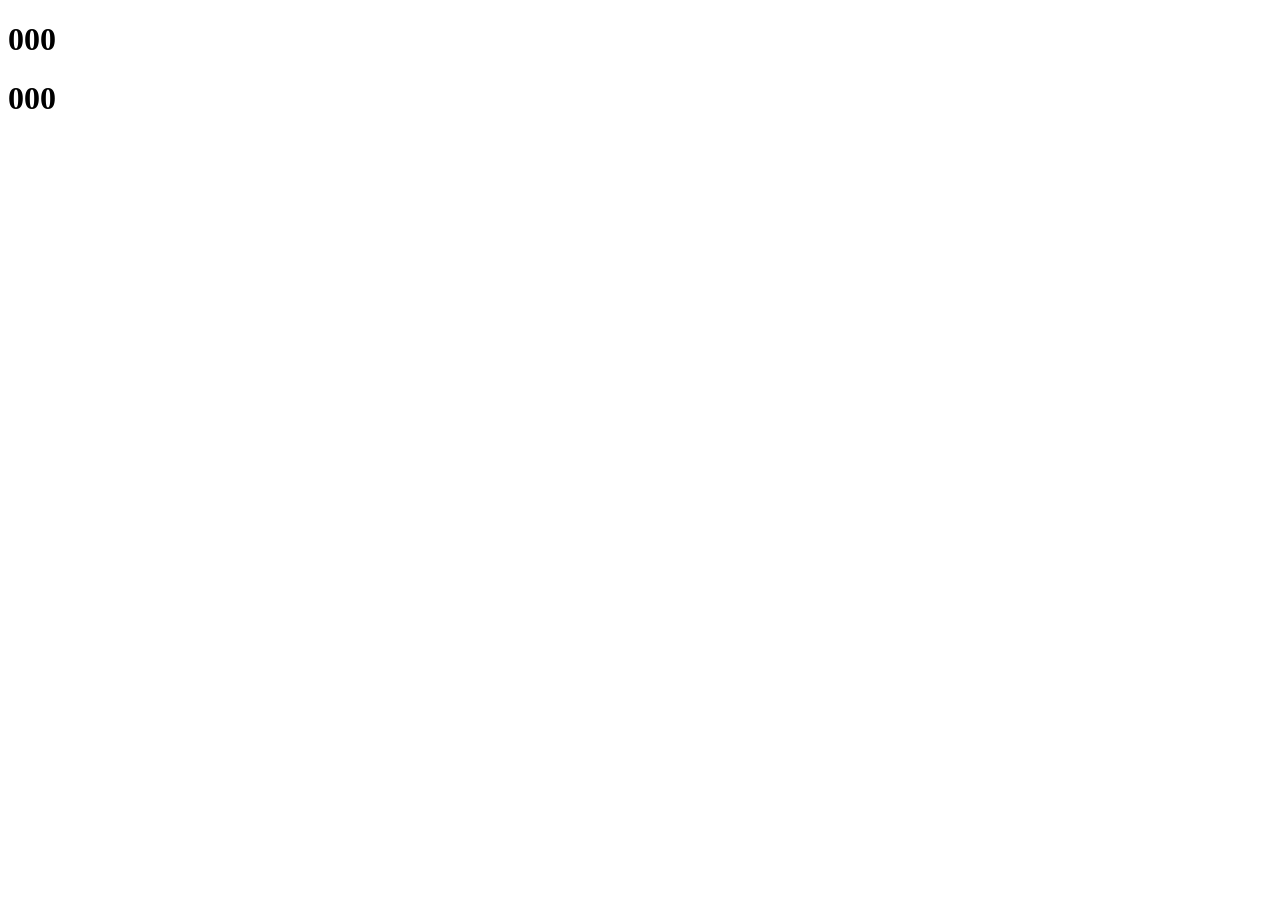
==== index.htm @ 27ab3361 "initial markup" ====
<!DOCTYPE html>
<html lang="en">
  <head>
    <meta charset="UTF-8" />
    <meta name="viewport" content="width=device-width, initial-scale=1.0" />
    <link rel="preconnect" href="https://fonts.googleapis.com" />
    <link rel="preconnect" href="https://fonts.gstatic.com" crossorigin />
    <link
      href="https://fonts.googleapis.com/css2?family=VT323&display=swap"
      rel="stylesheet"
    />
    <title>Snake Game</title>
    <link rel="stylesheet" href="style.css" />
    <script src="script.js" defer></script>
  </head>
  <body>
    <div>
      <div class="scores">
        <h1 id="score">000</h1>
        <h1 id="high-score">000</h1>
      </div>

      <div class="game-border-1">
        <div class="game-border-2">
          <div class="game-border-3"></div>
          <div id="game-board"></div>
        </div>
      </div>
    </div>
    <!-- <h1 id="instruction-text">Press space to start the game</h1>
    <img src="snake-game-ai-gen.png" alt="snake-logo" /> -->
  </body>
</html>
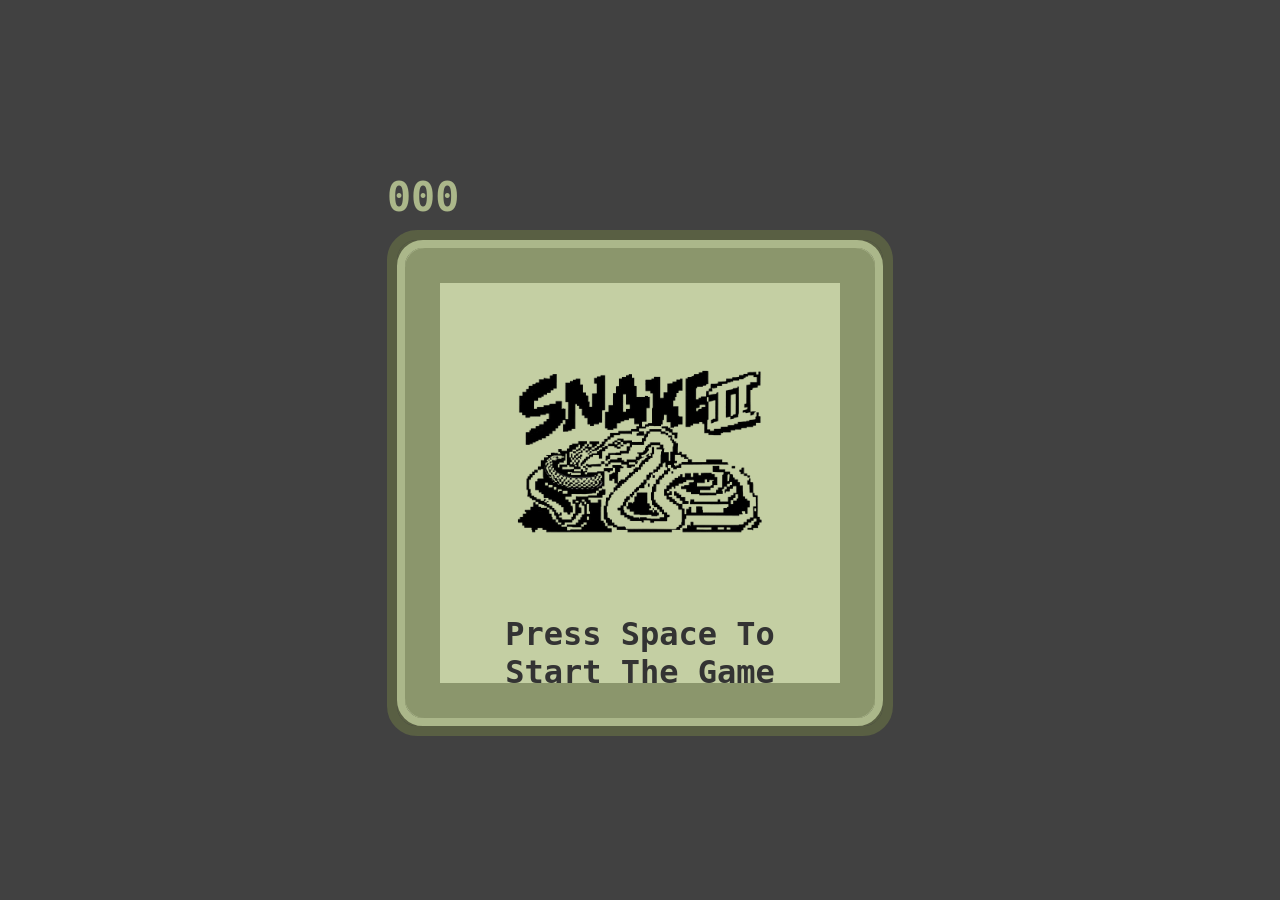
==== commit fe7beaef: "modified markup and added styling" ====
--- a/index.htm
+++ b/index.htm
@@ -22,12 +22,13 @@
 
       <div class="game-border-1">
         <div class="game-border-2">
-          <div class="game-border-3"></div>
-          <div id="game-board"></div>
+          <div class="game-border-3">
+            <div id="game-board"></div>
+          </div>
         </div>
       </div>
     </div>
-    <!-- <h1 id="instruction-text">Press space to start the game</h1>
-    <img src="snake-game-ai-gen.png" alt="snake-logo" /> -->
+    <h1 id="instruction-text">Press space to start the game</h1>
+    <img id="logo" src="snake-game-ai-gen.png" alt="snake-logo" />
   </body>
 </html>
--- a/style.css
+++ b/style.css
@@ -0,0 +1,78 @@
+body {
+  display: flex;
+  align-items: center;
+  justify-content: center;
+  height: 100vh;
+  margin: 0;
+  font-family: "VT323", monospace;
+}
+
+body,
+.snake {
+  background-color: #414141;
+}
+#game-board {
+  border-radius: 100px;
+  display: grid;
+  grid-template-columns: repeat(20, 20px);
+  grid-template-rows: repeat(20, 20px);
+  margin: 5px;
+}
+.game-border-1 {
+  border: #595f43 solid 10px;
+  border-radius: 30px;
+  box-shadow: inset 0 0 0 10px #595f43;
+}
+.game-border-2 {
+  border: #abb78a solid 8px;
+  border-radius: 26px;
+  box-shadow: inset 0 0 0 10px #abb78a;
+}
+.game-border-3 {
+  border: #8b966c solid 30px;
+  border-radius: 20px;
+  box-shadow: inset 0 0 0 5px #8b966c;
+}
+#instruction-text {
+  position: absolute;
+  top: 65%;
+  color: #333;
+  width: 300px;
+  text-align: center;
+  text-transform: capitalize;
+  padding: 30px;
+  margin: 0;
+}
+.scores {
+  display: flex;
+  justify-content: space-between;
+}
+#score {
+  color: #abb78a;
+}
+#score,
+#high-score {
+  font-size: 40px;
+  font-weight: bolder;
+  margin: 10px 0;
+}
+
+#high-score {
+  color: #d8ddca;
+  display: none;
+}
+
+.game-border-3,
+#logo {
+  background-color: #c4cfa3;
+}
+.snake {
+  border: #5a5a5a 1px dotted;
+}
+.food {
+  background-color: #dedede;
+  border: #999 5px solid;
+}
+#logo {
+  position: absolute;
+}
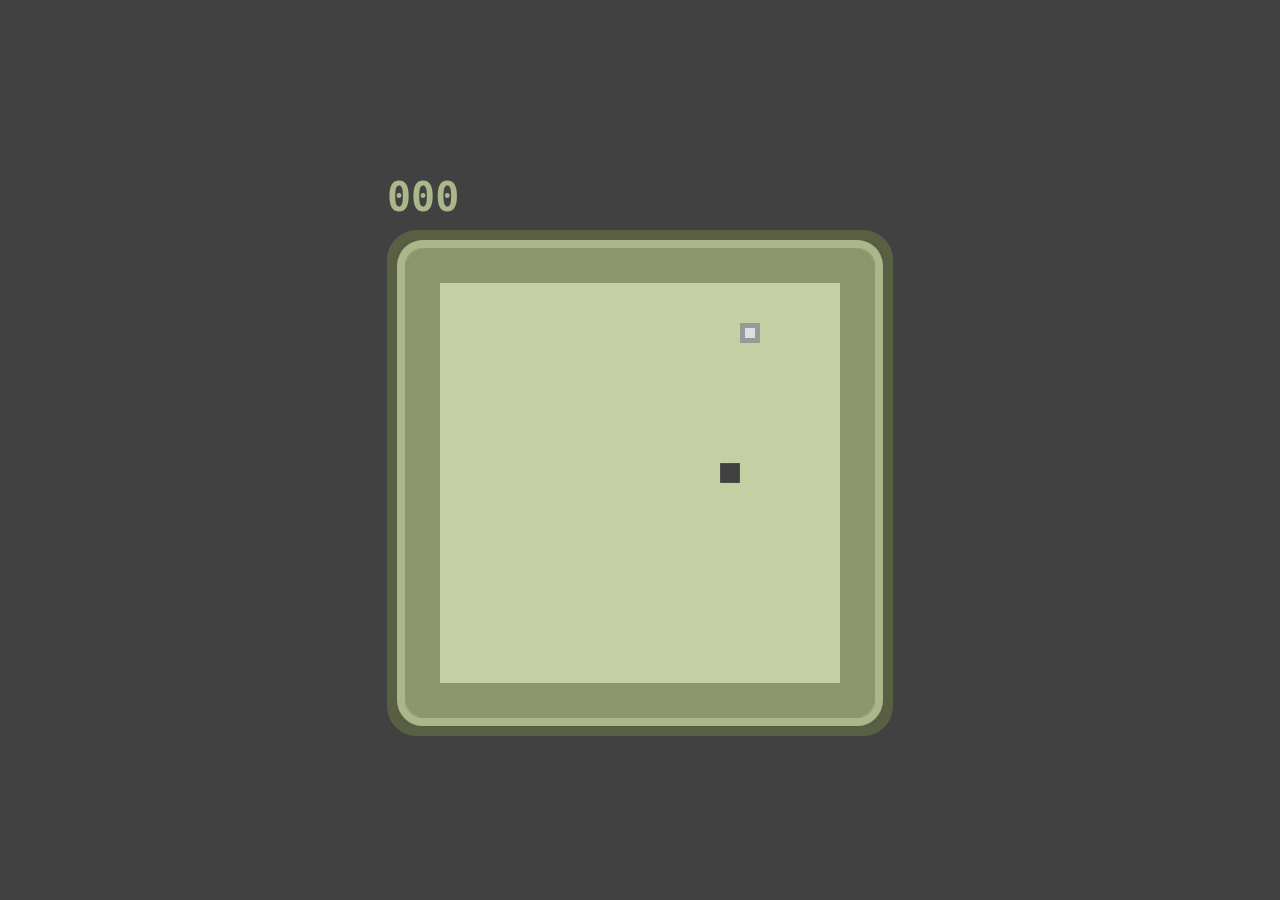
==== commit 41fca0c7: "pilot version" ====
--- a/index.htm
+++ b/index.htm
@@ -28,7 +28,7 @@
         </div>
       </div>
     </div>
-    <h1 id="instruction-text">Press space to start the game</h1>
-    <img id="logo" src="snake-game-ai-gen.png" alt="snake-logo" />
+    <!-- <h1 id="instruction-text">Press space to start the game</h1>
+    <img id="logo" src="snake-game-ai-gen.png" alt="snake-logo" /> -->
   </body>
 </html>
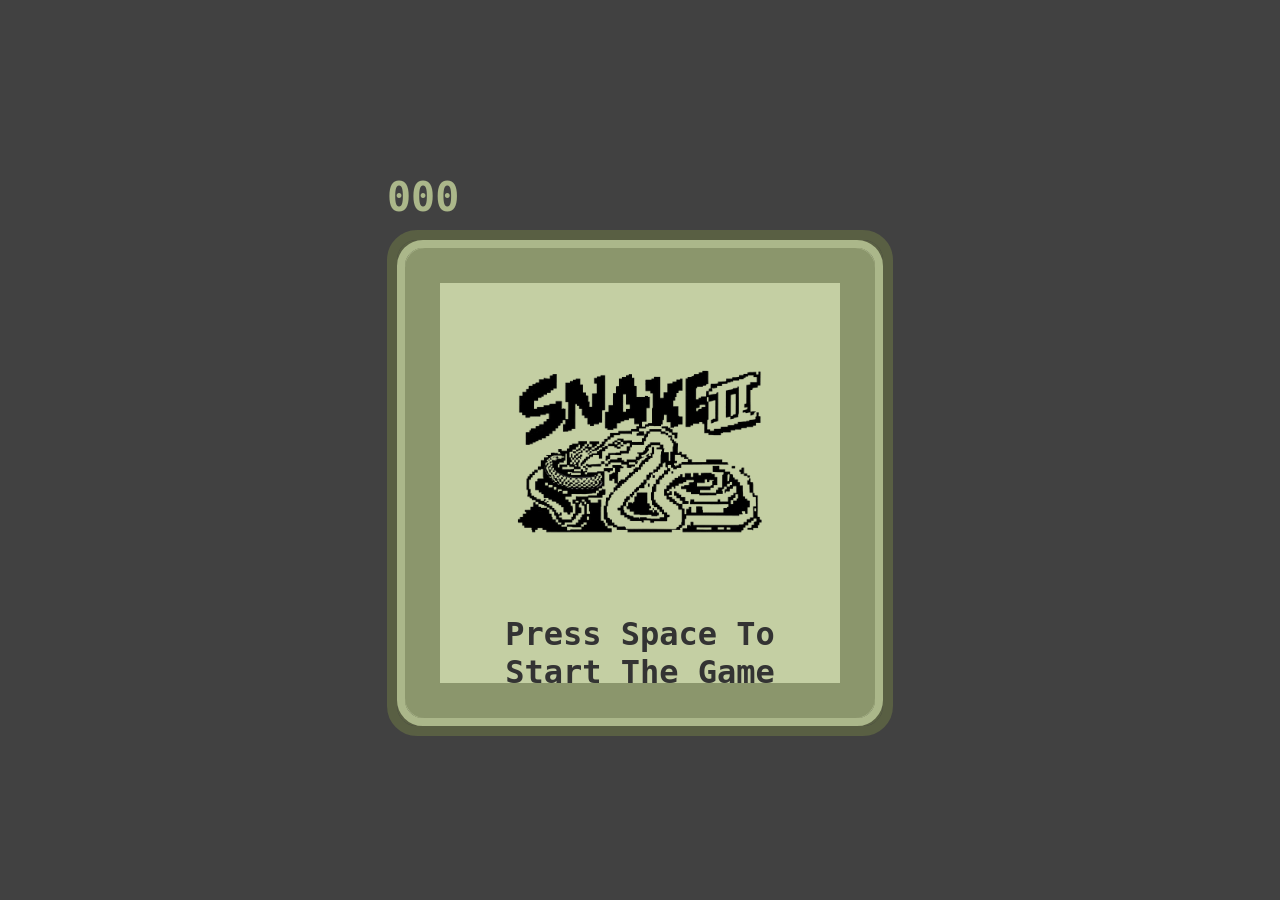
==== commit 16dcb89b: "added favicon and modified script along with html" ====
--- a/index.htm
+++ b/index.htm
@@ -5,6 +5,7 @@
     <meta name="viewport" content="width=device-width, initial-scale=1.0" />
     <link rel="preconnect" href="https://fonts.googleapis.com" />
     <link rel="preconnect" href="https://fonts.gstatic.com" crossorigin />
+    <link rel="icon" href="images.jpg" />
     <link
       href="https://fonts.googleapis.com/css2?family=VT323&display=swap"
       rel="stylesheet"
@@ -28,7 +29,7 @@
         </div>
       </div>
     </div>
-    <!-- <h1 id="instruction-text">Press space to start the game</h1>
-    <img id="logo" src="snake-game-ai-gen.png" alt="snake-logo" /> -->
+    <h1 id="instruction-text">Press space to start the game</h1>
+    <img id="logo" src="snake-game-ai-gen.png" alt="snake-logo" />
   </body>
 </html>
